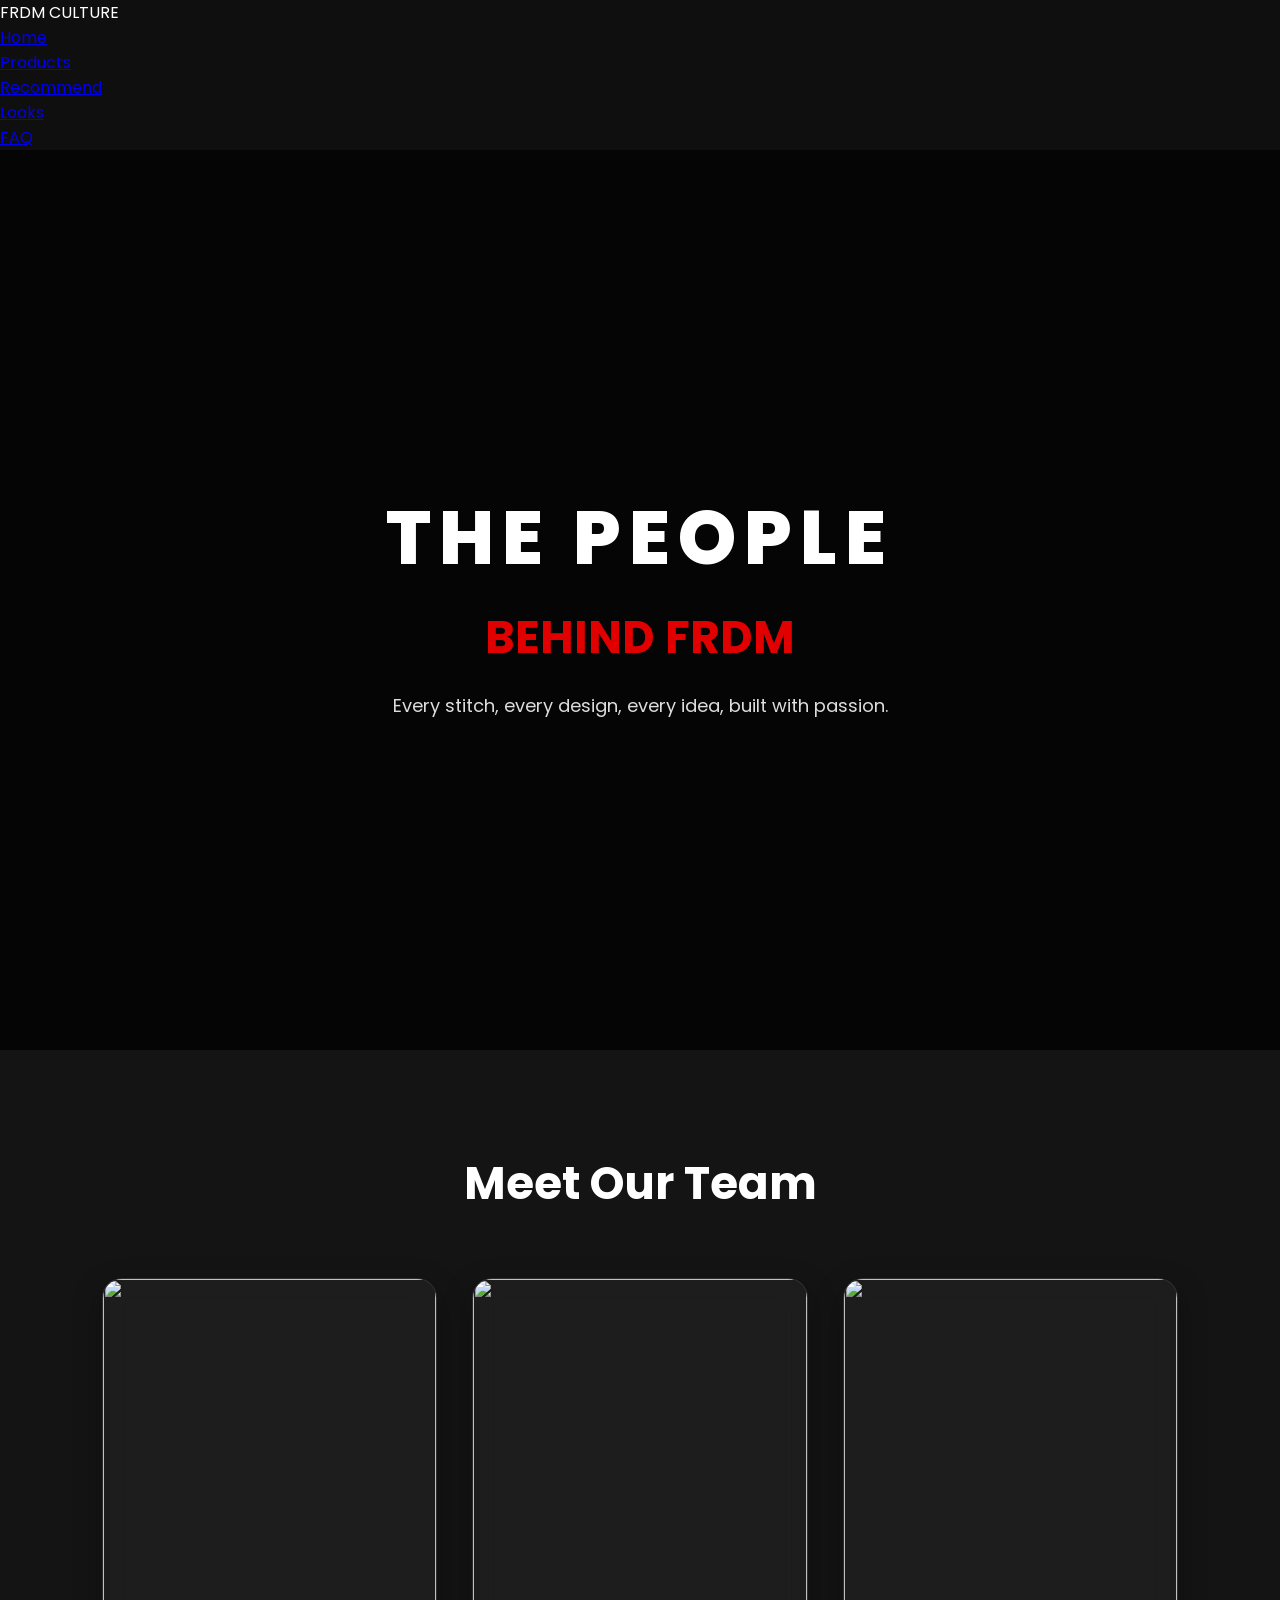
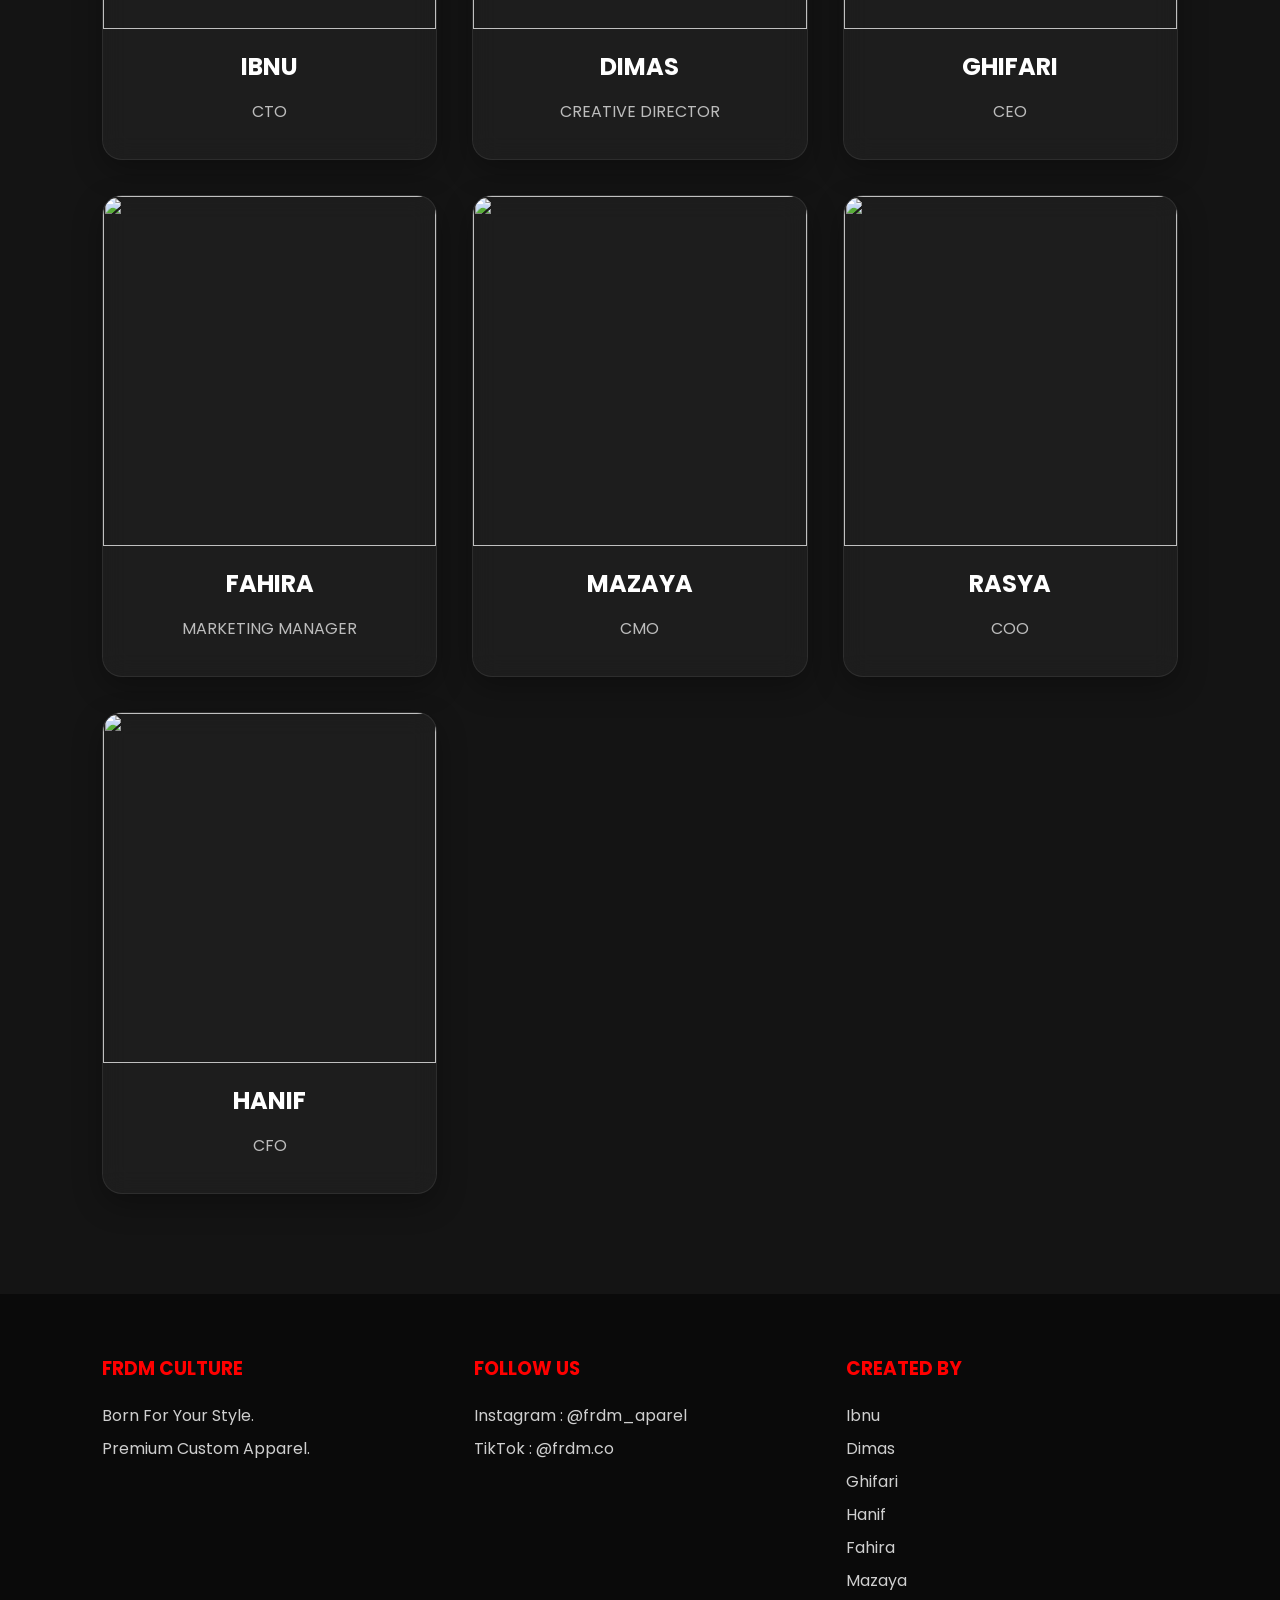
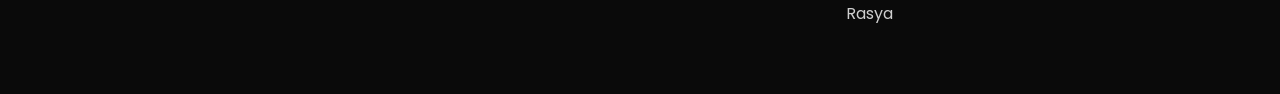
==== credit.html @ 968b696c "Add files via upload" ====
<!DOCTYPE html>
<html lang="en">

<head>

<meta charset="UTF-8">
<meta name="viewport" content="width=device-width, initial-scale=1.0">

<title>Credits | FRDM Culture Apparel</title>

<link rel="stylesheet" href="css/style.css">
<link rel="stylesheet" href="css/credits.css">

<link rel="preconnect" href="https://fonts.googleapis.com">
<link href="https://fonts.googleapis.com/css2?family=Poppins:wght@300;400;500;600;700;800&display=swap" rel="stylesheet">

<link rel="stylesheet"
href="https://cdnjs.cloudflare.com/ajax/libs/font-awesome/6.5.2/css/all.min.css">
<style>
  /* ===========================
   FRDM CREDITS PAGE
=========================== */

*{
margin:0;
padding:0;
box-sizing:border-box;
font-family:'Poppins',sans-serif;
}

body{
background:#0f0f0f;
color:white;
overflow-x:hidden;
}

/* ===========================
 HERO
=========================== */

.credit-hero{
position:relative;
height:100vh;
display:flex;
justify-content:center;
align-items:center;
text-align:center;
overflow:hidden;
}

.hero-video{
position:absolute;
top:0;
left:0;
width:100%;
height:100%;
object-fit:cover;
z-index:-2;
}

.overlay{
position:absolute;
top:0;
left:0;
width:100%;
height:100%;
background:rgba(0,0,0,.65);
z-index:-1;
}

.hero-content{
padding:20px;
}

.hero-content h1{
font-size:75px;
font-weight:800;
letter-spacing:8px;
}

.hero-content h2{
font-size:45px;
color:#e00000;
margin-top:10px;
}

.hero-content p{
margin-top:20px;
font-size:18px;
color:#ddd;
max-width:700px;
}

/* ===========================
 SECTION TITLE
=========================== */

.team-section{
padding:100px 8%;
background:#141414;
}

.section-title{
text-align:center;
font-size:45px;
margin-bottom:60px;
font-weight:700;
}

/* ===========================
 GRID
=========================== */

.team-grid{

display:grid;

grid-template-columns:repeat(auto-fit,minmax(260px,1fr));

gap:35px;

}

/* ===========================
 CARD
=========================== */

.member-card{

background:rgba(255,255,255,.04);

backdrop-filter:blur(12px);

border:1px solid rgba(255,255,255,.08);

border-radius:20px;

overflow:hidden;

transition:.4s;

box-shadow:0 10px 30px rgba(0,0,0,.3);

}

.member-card:hover{

transform:translateY(-12px);

box-shadow:0 0 30px rgba(255,0,0,.45);

}

.thumbnail{

position:relative;

height:350px;

overflow:hidden;

}

.thumbnail img{

width:100%;

height:100%;

object-fit:cover;

transition:.5s;

cursor:pointer;

}



.member-card:hover img{

transform:scale(1.08);

}


.member-card h3{

margin-top:20px;

text-align:center;

font-size:24px;

}

.member-card p{

text-align:center;

margin:15px;

color:#bdbdbd;

padding-bottom:20px;

}

/* ===========================
 MODAL
=========================== */

#videoModal{

position:fixed;

top:0;
left:0;

width:100%;
height:100vh;

background:rgba(0,0,0,.95);

display:none;

justify-content:center;
align-items:center;

z-index:99999;

}

.modal-content{

position:relative;

text-align:center;

}

.close{

position:absolute;

top:-55px;
right:-10px;

font-size:35px;

cursor:pointer;

color:white;

transition:.3s;

}

.close:hover{

color:#ff0000;

}

#memberVideo{

height:85vh;

width:auto;

max-width:95vw;

border-radius:18px;

object-fit:contain;

background:black;

box-shadow:0 0 35px rgba(255,0,0,.35);

}

.member-info{

margin-top:20px;

}

.member-info h2{

font-size:35px;

}

.member-info p{

margin-top:8px;

color:#bdbdbd;

font-size:18px;

}

/* ===========================
 REVEAL
=========================== */

.reveal{

opacity:0;

transform:translateY(80px);

transition:1s;

}

.reveal.active{

opacity:1;

transform:translateY(0);

}

/* ===========================
 FOOTER
=========================== */

.footer{

background:#0a0a0a;

padding:60px 8%;

}

.footer-container{

display:grid;

grid-template-columns:repeat(3,1fr);

gap:40px;

}

.footer-col h3{

margin-bottom:20px;

color:#ff0000;

}

.footer-col p{

margin:8px 0;

color:#cfcfcf;

}

/* ===========================
 RESPONSIVE TABLET
=========================== */

@media(max-width:992px){

.hero-content h1{

font-size:55px;

}

.hero-content h2{

font-size:35px;

}

.section-title{

font-size:35px;

}

.footer-container{

grid-template-columns:1fr 1fr;

}

}

/* ===========================
 RESPONSIVE HP
=========================== */

@media(max-width:768px){

.hero-content h1{

font-size:38px;

letter-spacing:3px;

}

.hero-content h2{

font-size:28px;

}

.hero-content p{

font-size:15px;

}

.team-section{

padding:70px 20px;

}

.team-grid{

grid-template-columns:1fr;

}

.thumbnail{

height:420px;

}

#memberVideo{

height:78vh;

max-width:95vw;

}

.member-info h2{

font-size:28px;

}

.member-info p{

font-size:15px;

}

.footer-container{

grid-template-columns:1fr;

text-align:center;

}

.close{

top:-45px;

right:5px;

}

}
</style>
</head>

<body>

<!-- ================= NAVBAR ================= -->

<nav class="navbar">

<div class="logo">
FRDM CULTURE
</div>

<ul class="nav-links">
<li><a href="home page.html">Home</a></li>
<li><a href="product.html">Products</a></li>
<li><a href="rekomendasi.html">Recommend</a></li>
<li><a href="style-lab.html">Looks</a></li>
<li><a href="FAQ.html">FAQ</a></li>
</ul>

</nav>

<!-- ================= HERO ================= -->

<section class="credit-hero">

<video autoplay muted loop playsinline class="hero-video">

<source src="assets/credits-bg.mp4" type="video/mp4">

</video>

<div class="overlay"></div>

<div class="hero-content">

<h1>THE PEOPLE</h1>

<h2>BEHIND FRDM</h2>

<p>
Every stitch, every design, every idea,
built with passion.
</p>

</div>

</section>

<!-- ================= TEAM ================= -->

<section class="team-section">

<h2 class="section-title">

Meet Our Team

</h2>

<div class="team-grid">

<!-- ================= IBNU ================= -->

<div class="member-card reveal">

    <div class="thumbnail">

        <img class="member-photo"
            src="asset credit/ibnu fot.jpeg"
            data-name="IBNU"
            data-role="Chief Technology Officer"
            data-video="asset credit/ibnu vid.mp4">

    </div>

    <h3>IBNU</h3>

    <p>CTO</p>

</div>

<!-- ================= DIMAS ================= -->

<div class="member-card reveal">

    <div class="thumbnail">

        <img class="member-photo"
            src="asset credit/dimas fot.jpeg"
            data-name="DIMAS"
            data-role="Creative Director"
            data-video="asset credit/dimas vid.mp4">

    </div>

    <h3>DIMAS</h3>

    <p>CREATIVE DIRECTOR</p>

</div>

<!-- ================= GHIFARI ================= -->

<div class="member-card reveal">

    <div class="thumbnail">

        <img class="member-photo"
            src="asset credit/gip fot.jpeg"
            data-name="GHIFARI"
            data-role="Chief Executive Officer"
            data-video="asset credit/gip vid.mp4">

    </div>

    <h3>GHIFARI</h3>

    <p>CEO</p>

</div>

<!-- ================= FAHIRA ================= -->

<div class="member-card reveal">

    <div class="thumbnail">

        <img class="member-photo"
            src="asset credit/fahira fot.jpeg"
            data-name="FAHIRA"
            data-role="Marketing Manager"
            data-video="asset credit/fahira vid.mp4">

    </div>

    <h3>FAHIRA</h3>

    <p>MARKETING MANAGER</p>

</div>

<!-- ================= MAZAYA ================= -->

<div class="member-card reveal">

    <div class="thumbnail">

        <img class="member-photo"
            src="asset credit/aya fot.jpeg"
            data-name="MAZAYA"
            data-role="Chief Marketing Officer"
            data-video="asset credit/aya vid.mp4">

    </div>

    <h3>MAZAYA</h3>

    <p>CMO</p>

</div>

<!-- ================= RASYA ================= -->

<div class="member-card reveal">

    <div class="thumbnail">

        <img class="member-photo"
            src="asset credit/rasya fot.jpeg"
            data-name="RASYA"
            data-role="Chief Operating Officer"
            data-video="asset credit/rasya vid.mp4">

    </div>

    <h3>RASYA</h3>

    <p>COO</p>

</div>

<!-- ================= HANIF ================= -->

<div class="member-card reveal">

    <div class="thumbnail">

        <img class="member-photo"
            src="asset credit/hanif fot.jpeg"
            data-name="HANIF"
            data-role="Chief Financial Officer"
            data-video="asset credit/hanif vid.mp4">

    </div>

    <h3>HANIF</h3>

    <p>CFO</p>

</div>

</div>

</section>

<!-- ================= MODAL VIDEO ================= -->

<div id="videoModal">

    <div class="modal-content">

        <span class="close">
            <i class="fas fa-times"></i>
        </span>

        <video id="memberVideo"
               controls
               playsinline
               webkit-playsinline>

            <source src="" type="video/mp4">

        </video>

        <div class="member-info">

            <h2 id="memberName"></h2>

            <p id="memberRole"></p>

        </div>

    </div>

</div>

<!-- ================= FOOTER ================= -->

<footer class="footer">

<div class="footer-container">

<div class="footer-col">

<h3>FRDM CULTURE</h3>

<p>Born For Your Style.</p>

<p>Premium Custom Apparel.</p>

</div>

<div class="footer-col">

<h3>FOLLOW US</h3>

<p>Instagram : @frdm_aparel</p>

<p>TikTok : @frdm.co</p>

</div>

<div class="footer-col">

<h3>CREATED BY</h3>

<p>Ibnu</p>

<p>Dimas</p>

<p>Ghifari</p>

<p>Hanif</p>

<p>Fahira</p>

<p>Mazaya</p>

<p>Rasya</p>

</div>

</div>

</footer>

<script>
  // ===============================
// FRDM CREDITS JAVASCRIPT
// ===============================

// Ambil semua tombol play
const playButtons=document.querySelectorAll(".member-photo");

// Modal
const modal = document.getElementById("videoModal");

// Video
const video = document.getElementById("memberVideo");

// Source video
const source = video.querySelector("source");

// Nama & Jabatan
const memberName = document.getElementById("memberName");
const memberRole = document.getElementById("memberRole");

// Tombol close
const closeBtn = document.querySelector(".close");


// ===============================
// OPEN VIDEO
// ===============================

playButtons.forEach(button => {

button.addEventListener("click", () => {

const name = button.dataset.name;

const role = button.dataset.role;

const videoPath = button.dataset.video;

// Ganti data

memberName.innerHTML = name;

memberRole.innerHTML = role;

// Ganti video

source.src = videoPath;

video.load();

// Tampilkan modal

modal.style.display = "flex";

// Disable scroll

document.body.style.overflow = "hidden";

// Play video

video.play();

});

});


// ===============================
// CLOSE MODAL
// ===============================

function closeVideo(){

video.pause();

video.currentTime = 0;

modal.style.display = "none";

document.body.style.overflow = "auto";

}

// tombol X

closeBtn.addEventListener("click", closeVideo);


// ===============================
// CLICK OUTSIDE MODAL
// ===============================

modal.addEventListener("click",function(e){

if(e.target===modal){

closeVideo();

}

});


// ===============================
// ESC KEY
// ===============================

document.addEventListener("keydown",function(e){

if(e.key==="Escape"){

closeVideo();

}

});


// ===============================
// AUTO CLOSE SAAT VIDEO SELESAI
// ===============================

video.addEventListener("ended",()=>{

closeVideo();

});


// ===============================
// SCROLL REVEAL ANIMATION
// ===============================

const reveals=document.querySelectorAll(".reveal");

window.addEventListener("scroll",revealCards);

window.addEventListener("load",revealCards);

function revealCards(){

for(let i=0;i<reveals.length;i++){

const windowHeight=window.innerHeight;

const cardTop=reveals[i].getBoundingClientRect().top;

const revealPoint=120;

if(cardTop<windowHeight-revealPoint){

reveals[i].classList.add("active");

}

}

}


</script>

</body>

</html>
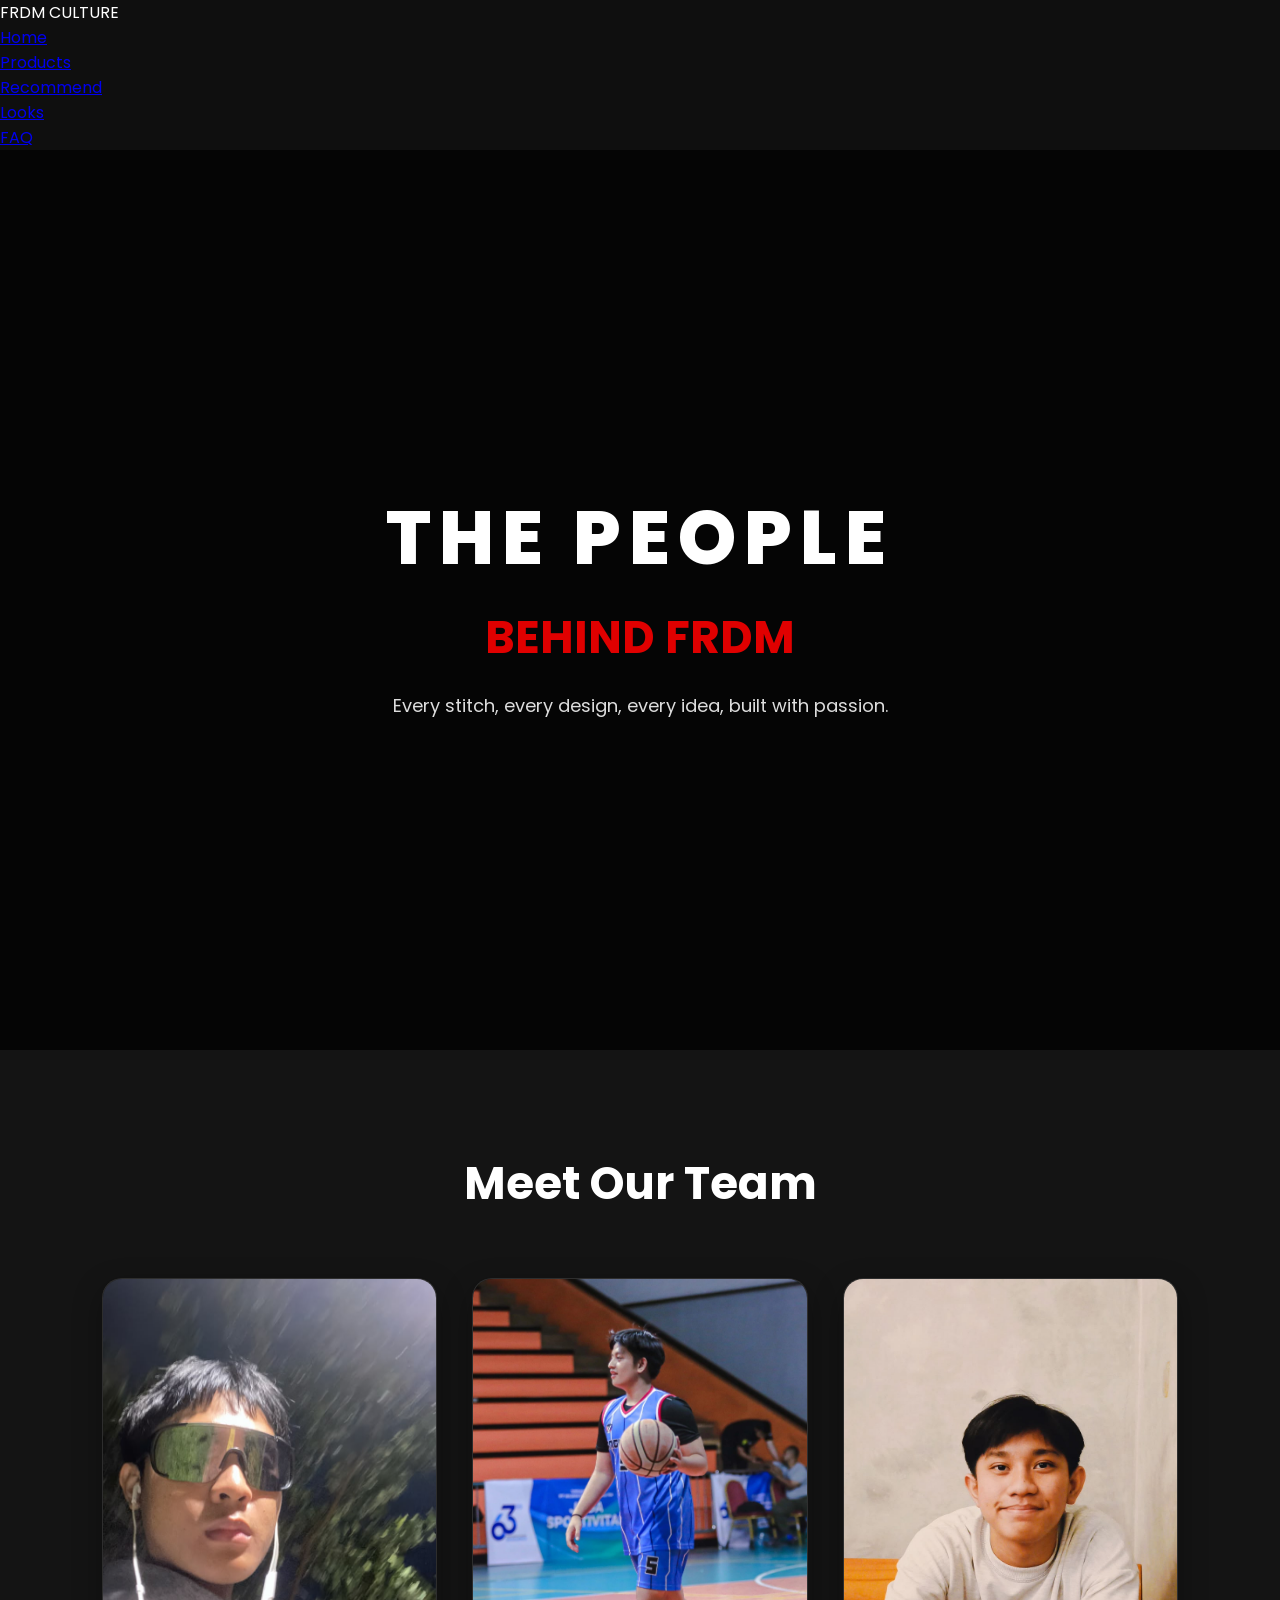
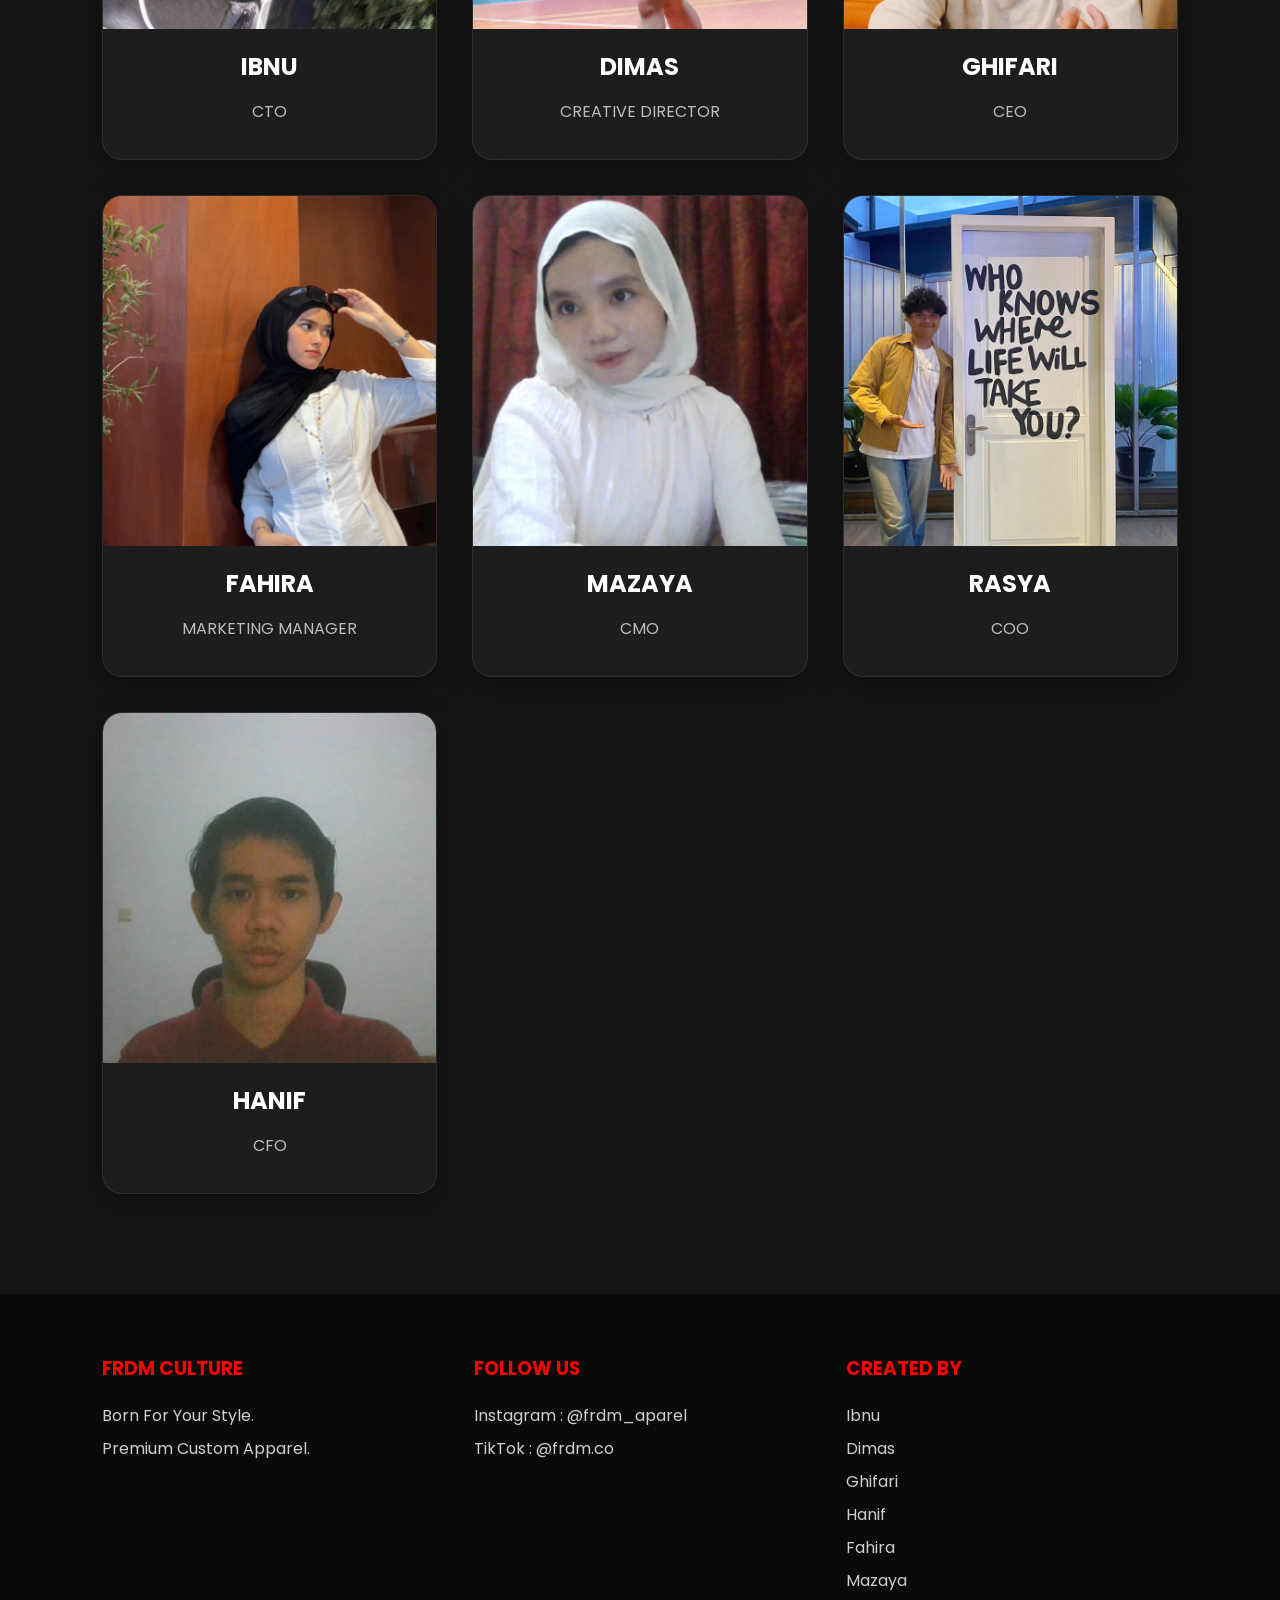
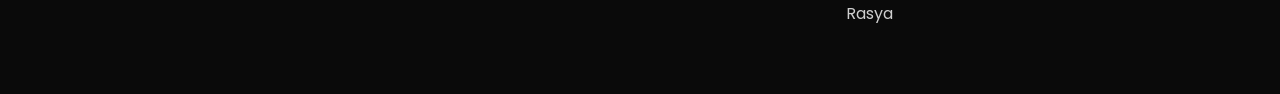
==== commit ea05c4ca: "Update image and video source paths in credit.html" ====
--- a/credit.html
+++ b/credit.html
@@ -489,7 +489,7 @@
 </div>
 
 <ul class="nav-links">
-<li><a href="home page.html">Home</a></li>
+<li><a href="index.html">Home</a></li>
 <li><a href="product.html">Products</a></li>
 <li><a href="rekomendasi.html">Recommend</a></li>
 <li><a href="style-lab.html">Looks</a></li>
@@ -544,10 +544,10 @@
     <div class="thumbnail">
 
         <img class="member-photo"
-            src="asset credit/ibnu fot.jpeg"
+            src="ibnu fot.jpeg"
             data-name="IBNU"
             data-role="Chief Technology Officer"
-            data-video="asset credit/ibnu vid.mp4">
+            data-video="ibnu vid.mp4">
 
     </div>
 
@@ -564,10 +564,10 @@
     <div class="thumbnail">
 
         <img class="member-photo"
-            src="asset credit/dimas fot.jpeg"
+            src="dimas fot.jpeg"
             data-name="DIMAS"
             data-role="Creative Director"
-            data-video="asset credit/dimas vid.mp4">
+            data-video="dimas vid.mp4">
 
     </div>
 
@@ -584,10 +584,10 @@
     <div class="thumbnail">
 
         <img class="member-photo"
-            src="asset credit/gip fot.jpeg"
+            src="gip fot.jpeg"
             data-name="GHIFARI"
             data-role="Chief Executive Officer"
-            data-video="asset credit/gip vid.mp4">
+            data-video="gip vid.mp4">
 
     </div>
 
@@ -604,10 +604,10 @@
     <div class="thumbnail">
 
         <img class="member-photo"
-            src="asset credit/fahira fot.jpeg"
+            src="fahira fot.jpeg"
             data-name="FAHIRA"
             data-role="Marketing Manager"
-            data-video="asset credit/fahira vid.mp4">
+            data-video="fahira vid.mp4">
 
     </div>
 
@@ -624,10 +624,10 @@
     <div class="thumbnail">
 
         <img class="member-photo"
-            src="asset credit/aya fot.jpeg"
+            src="aya fot.jpeg"
             data-name="MAZAYA"
             data-role="Chief Marketing Officer"
-            data-video="asset credit/aya vid.mp4">
+            data-video="aya vid.mp4">
 
     </div>
 
@@ -644,10 +644,10 @@
     <div class="thumbnail">
 
         <img class="member-photo"
-            src="asset credit/rasya fot.jpeg"
+            src="rasya fot.jpeg"
             data-name="RASYA"
             data-role="Chief Operating Officer"
-            data-video="asset credit/rasya vid.mp4">
+            data-video="rasya vid.mp4">
 
     </div>
 
@@ -664,10 +664,10 @@
     <div class="thumbnail">
 
         <img class="member-photo"
-            src="asset credit/hanif fot.jpeg"
+            src="hanif fot.jpeg"
             data-name="HANIF"
             data-role="Chief Financial Officer"
-            data-video="asset credit/hanif vid.mp4">
+            data-video="hanif vid.mp4">
 
     </div>
 
@@ -927,4 +927,4 @@
 
 </body>
 
-</html>+</html>
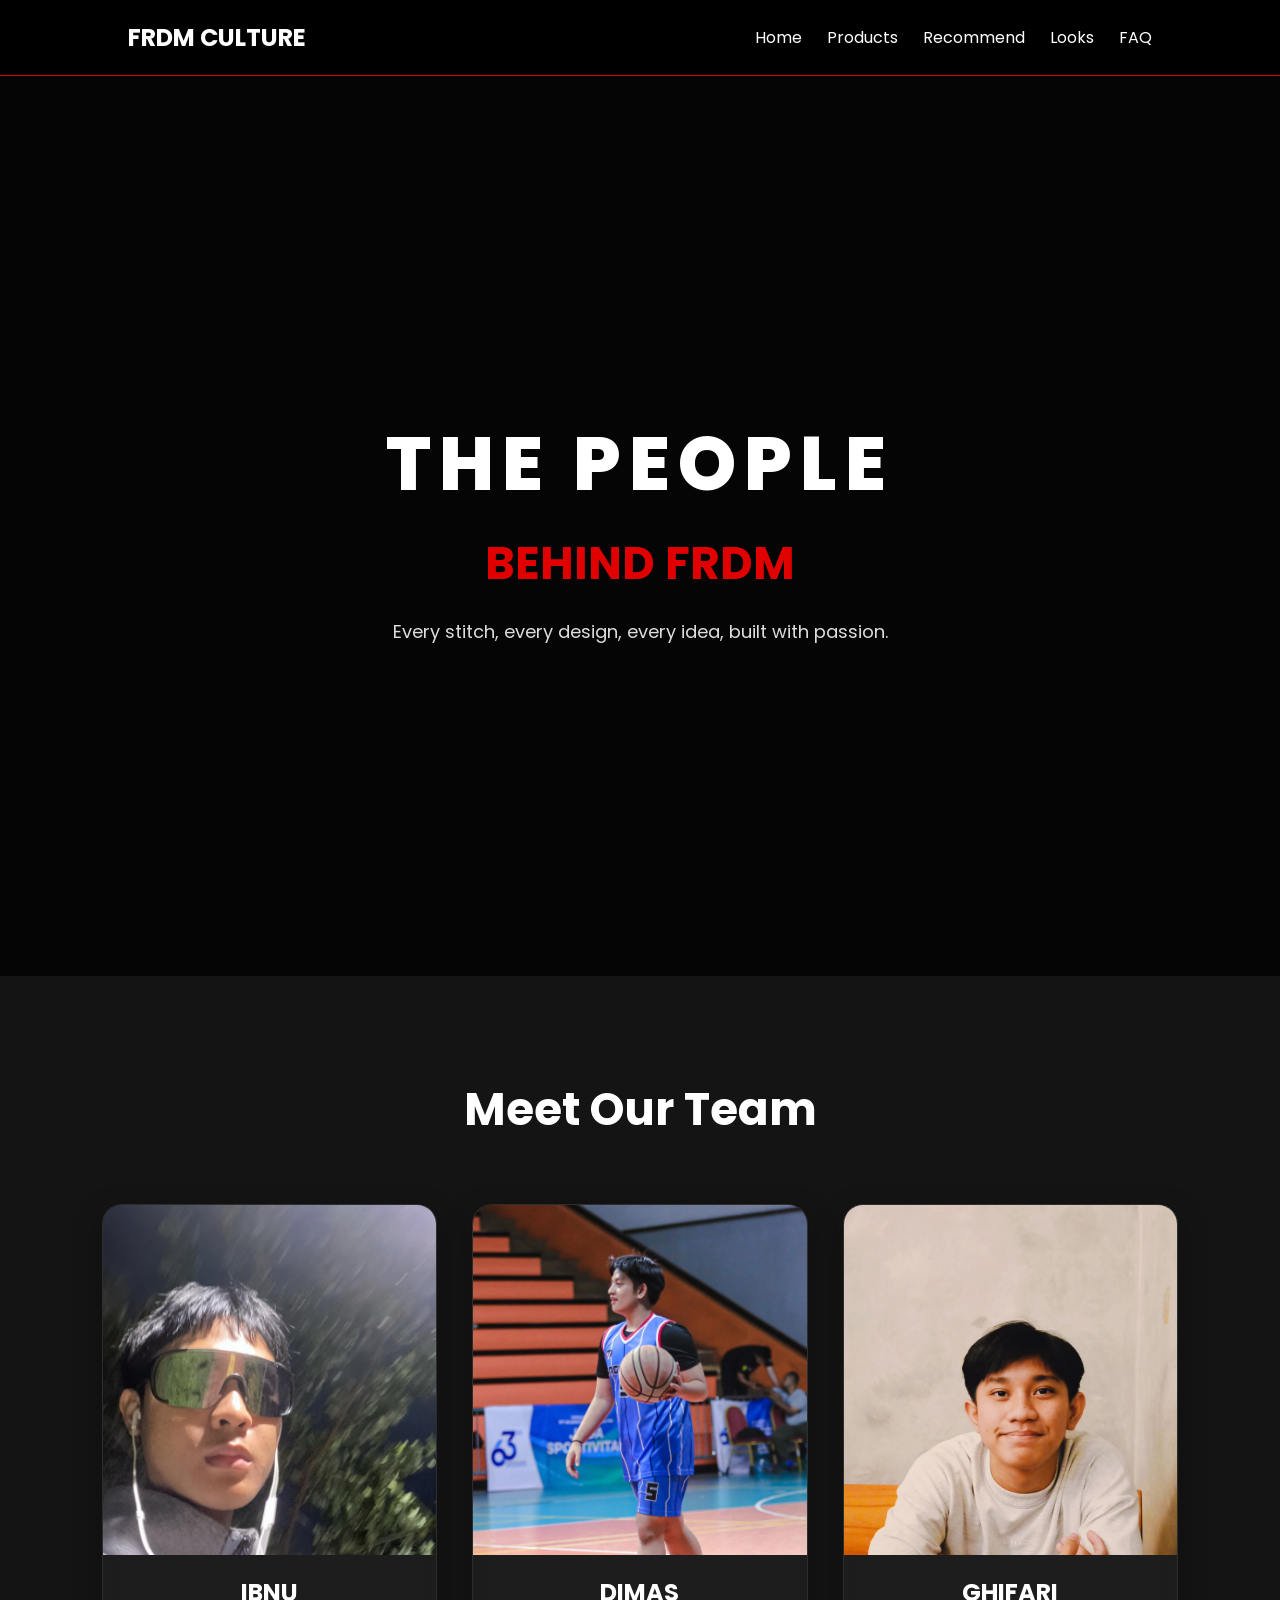
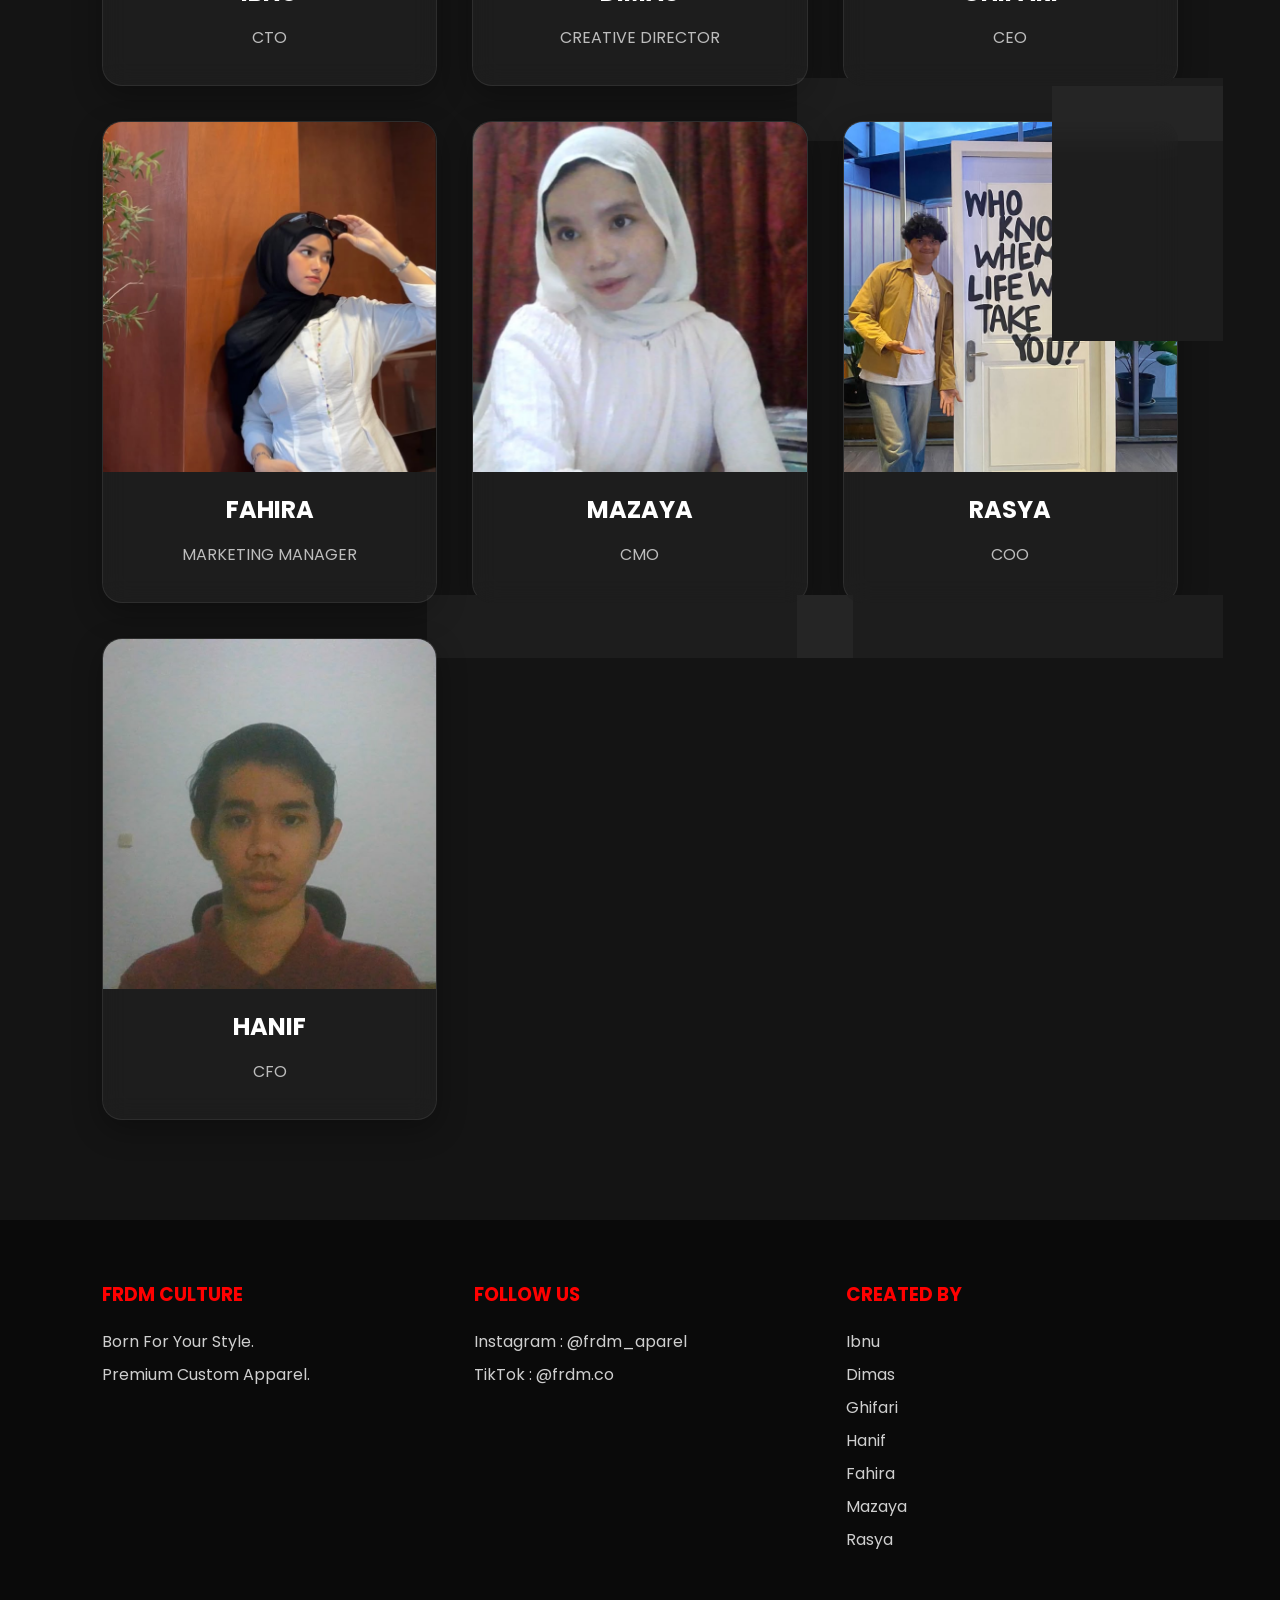
==== commit 66229e91: "Implement sticky navbar with styles Added a sticky navbar with styling and layout." ====
--- a/credit.html
+++ b/credit.html
@@ -57,6 +57,41 @@
 object-fit:cover;
 z-index:-2;
 }
+  .navbar{
+    position: sticky;
+    top: 0;
+
+    z-index: 9999;
+
+    display:flex;
+    justify-content:space-between;
+    align-items:center;
+
+    padding:20px 10%;
+
+    background:#000;
+
+    border-bottom:1px solid #d80505;
+}
+
+
+.logo{
+color:white;
+font-size:24px;
+font-weight:700;
+}
+
+.nav-links{
+display:flex;
+list-style:none;
+gap:25px;
+}
+
+.nav-links a{
+color:white;
+text-decoration:none;
+}
+
 
 .overlay{
 position:absolute;
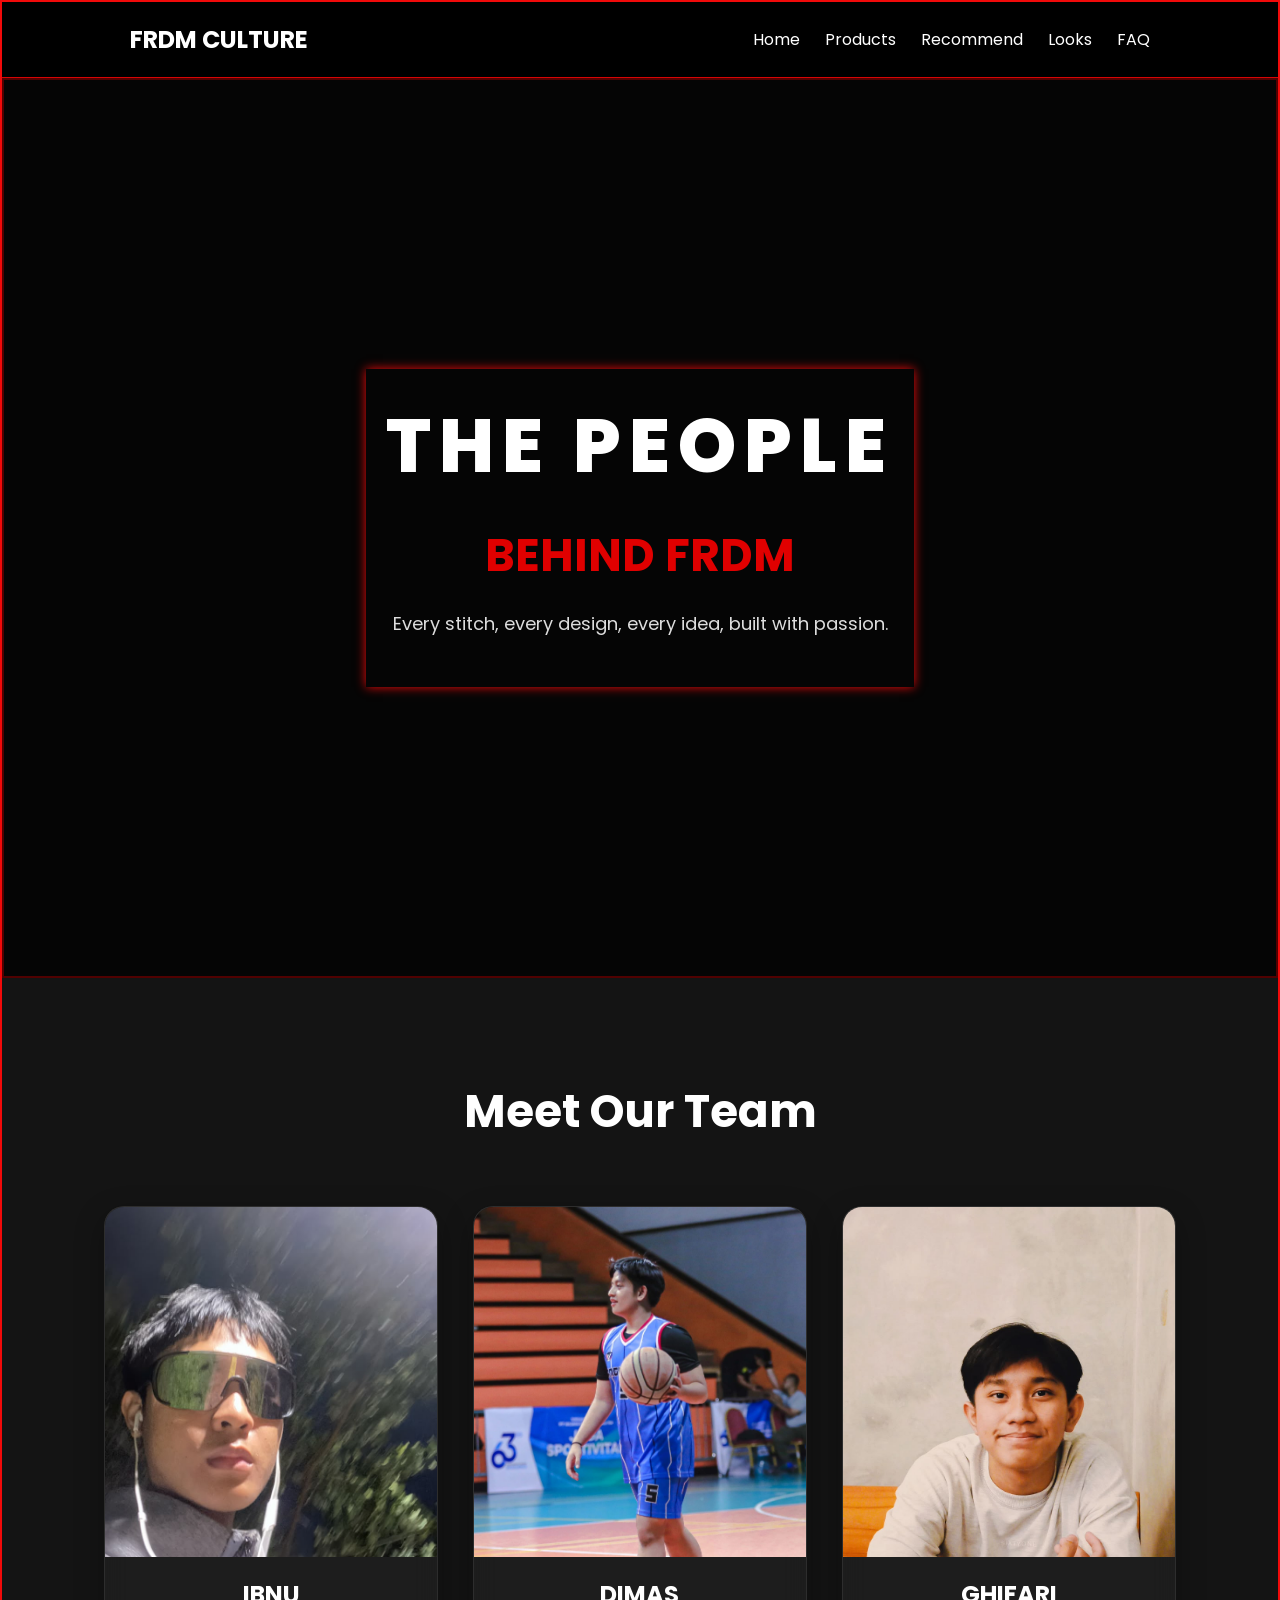
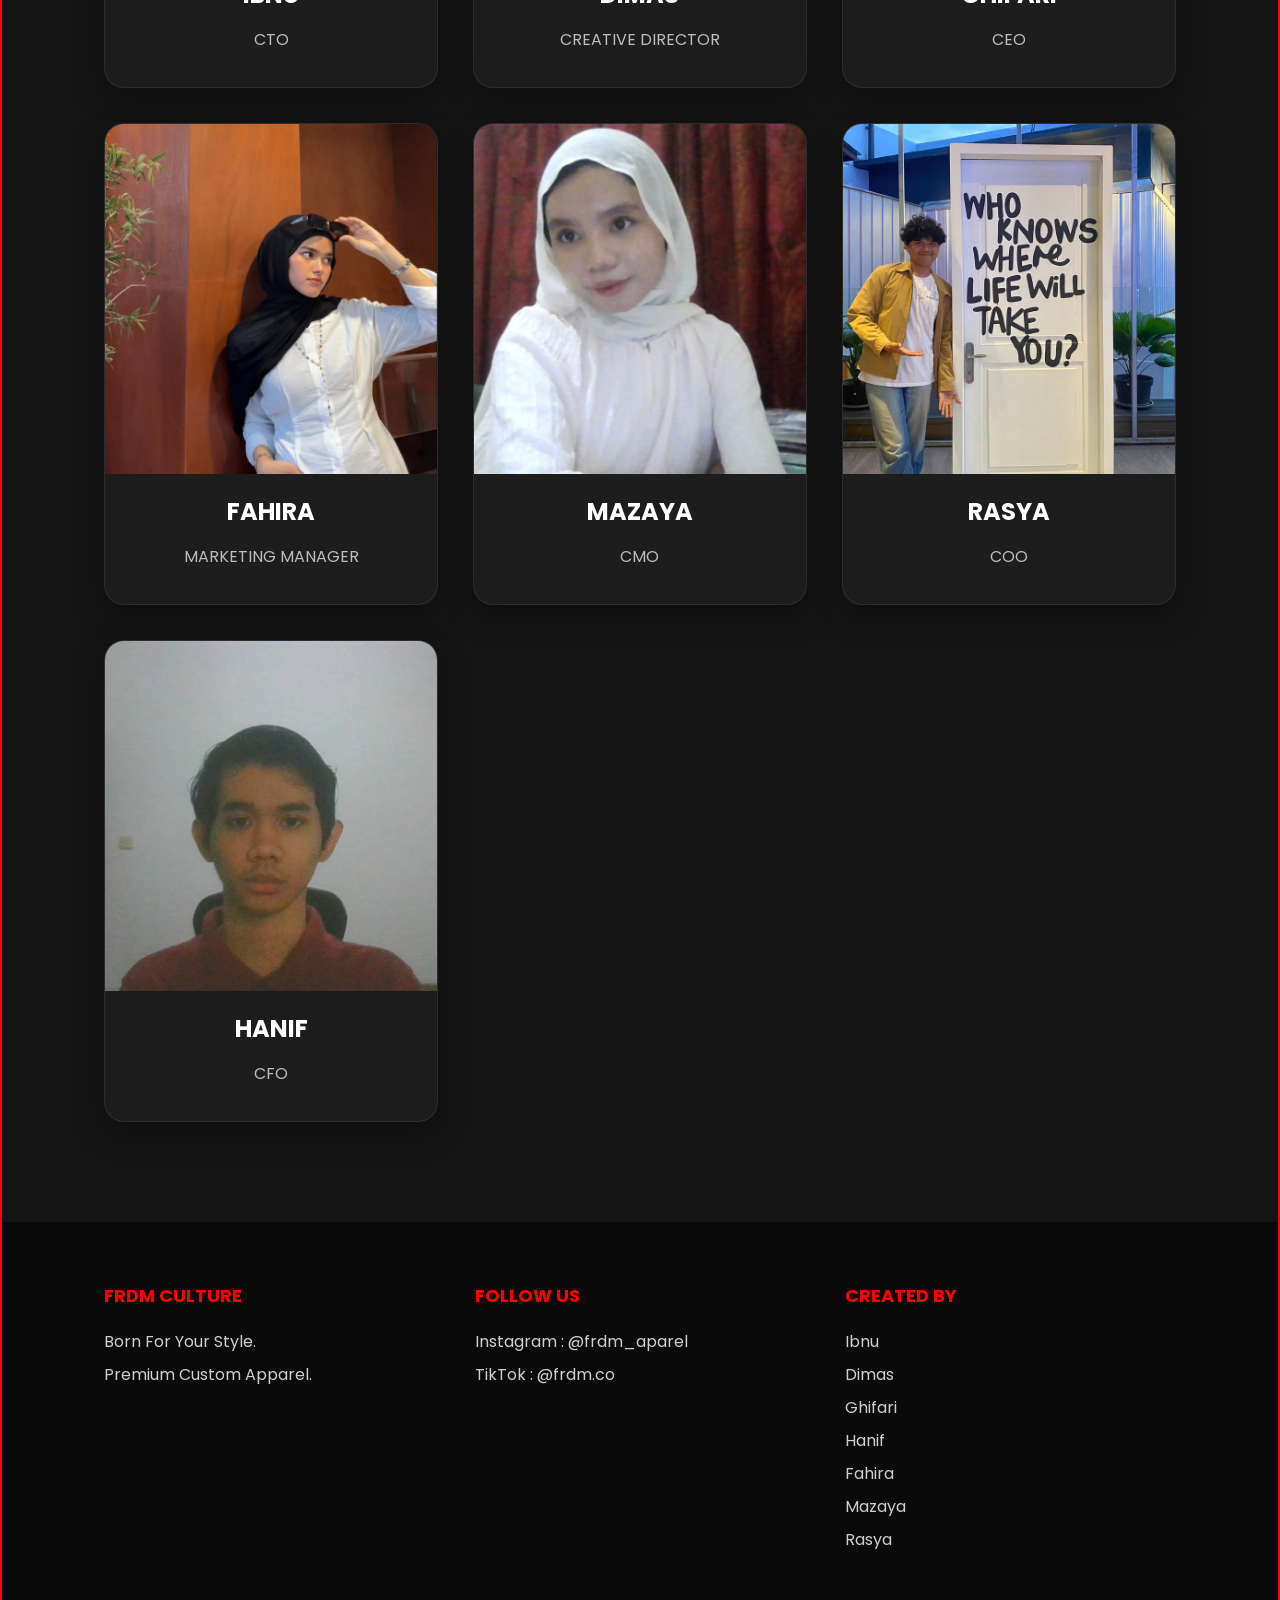
==== commit 4f9a0cf0: "Update stylesheet links in credit.html" ====
--- a/credit.html
+++ b/credit.html
@@ -8,8 +8,8 @@
 
 <title>Credits | FRDM Culture Apparel</title>
 
-<link rel="stylesheet" href="css/style.css">
-<link rel="stylesheet" href="css/credits.css">
+<link rel="stylesheet" href="style.css">
+<link rel="stylesheet" href="credits.css"
 
 <link rel="preconnect" href="https://fonts.googleapis.com">
 <link href="https://fonts.googleapis.com/css2?family=Poppins:wght@300;400;500;600;700;800&display=swap" rel="stylesheet">
--- a/style.css
+++ b/style.css
@@ -0,0 +1,372 @@
+*{
+margin:0;
+padding:0;
+box-sizing:border-box;
+font-family:'Montserrat',Arial, Helvetica, sans-serif;
+}
+#intro-screen{
+    position:fixed;
+    top:0;
+    left:0;
+    width:100%;
+    height:100vh;
+    background:black;
+    z-index:99999;
+
+    display:flex;
+    justify-content:center;
+    align-items:center;
+    transition: opacity 0.5s ease;
+}
+
+#intro-video{
+    width:100%;
+    height:100%;
+    object-fit:contain;
+    backgroun:black;
+}
+
+#enter-btn{
+    position:absolute;
+    bottom:80px;
+
+    padding:15px 35px;
+
+    border:none;
+    background:white;
+    color:black;
+
+    font-weight:bold;
+    cursor:pointer;
+
+    font-size:16px;
+}
+
+
+
+body{
+background:#fff;
+color:#f9f8f8 ;
+border: #f10a0a solid 2px;
+}
+
+.navbar{
+    position: sticky;
+    top: 0;
+
+    z-index: 9999;
+
+    display:flex;
+    justify-content:space-between;
+    align-items:center;
+
+    padding:20px 10%;
+
+    background:#000;
+
+    border-bottom:1px solid #d80505;
+}
+
+.logo{
+color:white;
+font-size:24px;
+font-weight:700;
+}
+
+.nav-links{
+display:flex;
+gap:25px;
+list-style:none;
+}
+
+.nav-links a{
+color:white;
+text-decoration:none;
+}
+
+.hero{
+position:relative;
+
+width:100%;
+
+height:90vh;
+
+overflow:hidden;
+
+display:flex;
+
+justify-content:center;
+
+align-items:center;
+
+padding:0;
+margin:0;
+}
+.hero-video{
+position:absolute;
+
+top:0;
+left:0;
+
+width:100vw;
+height:100%;
+
+object-fit:cover;
+
+z-index:-2;
+border: 2px solid #ea0404;
+}
+
+.hero::before{
+content:"";
+
+position:absolute;
+
+top:0;
+left:0;
+
+width:100%;
+height:100%;
+
+background:rgba(0,0,0,.55);
+
+z-index:-1;
+}
+
+.hero-content{
+max-width:700px;
+color:white;
+text-align:center;
+box-shadow: #f10a0a 0px 0px 10px;
+}
+.hero-content h1{
+font-size:80px;
+font-weight:900;
+letter-spacing:8px;
+text-transform:uppercase;
+margin-bottom:20px;
+}
+
+.hero-content p{
+font-size:18px;
+margin-bottom:30px;
+}
+
+.btn{
+padding:15px 35px;
+background:rgb(255, 0, 0);
+color:black;
+text-decoration:none;
+border-radius:50px;
+font-weight:700;
+transition:.3s;
+box-shadow: #f9f8f8 0px 5px 15px;
+}
+
+.btn:hover{
+background:#ffffff;
+color:rgb(0, 0, 0);
+transform:translateY(-3px);
+}
+.frdm-slider{
+    width:100%;
+    overflow:hidden;
+    background:#1f1f1f;
+    padding:30px 0;
+    border: #d80505 solid 2px;
+}
+
+.slide-track{
+    display:flex;
+    width:calc(350px * 10);
+
+    animation:scroll 25s linear infinite;
+}
+
+.slide-track img{
+    width:350px;
+    height:450px;
+
+    object-fit:cover;
+
+    margin-right:20px;
+
+    border-radius:15px;
+
+    border:2px solid #d80505;
+    box-shadow: #fff 0px 5px 15px;
+}
+
+@keyframes scroll{
+
+    0%{
+        transform:translateX(0);
+    }
+
+    100%{
+        transform:translateX(calc(-350px * 5));
+    }
+
+
+}
+.slide-track img{
+    transition:.4s;
+}
+
+.slide-track img:hover{
+    transform:scale(1.05);
+}
+.categories{
+padding:80px 10%;
+background-color: #2c2b2b;
+}
+
+.categories h2{
+text-align:center;
+margin-bottom:40px;
+}
+
+.category-grid{
+display:grid;
+grid-template-columns:repeat(2,1fr);
+gap:30px;
+}
+
+.card{
+box-shadow:0 5px 20px rgb(255, 254, 254);
+padding:20px;
+border-radius:15px;
+text-align:center;
+border: 2px solid #ea0404;
+}
+
+.card img{
+width:100%;
+height:400px;
+object-fit:cover;
+border-radius:10px;
+}
+
+.recommendation{
+padding:80px 10%;
+background:#2c2b2b;
+}
+
+.recommendation h2{
+text-align:center;
+margin-bottom:40px;
+}
+
+.recommend-grid{
+display:grid;
+grid-template-columns:repeat(3,1fr);
+gap:20px;
+}
+
+.recommend-card{
+background:rgb(45, 44, 44);
+padding:25px;
+border-radius:15px;
+box-shadow:0 5px 15px rgb(241, 241, 241);
+border: 2px solid #ea0404;
+}
+
+.footer{
+    background:#111;
+    color:white;
+    padding:60px 10%;
+}
+
+.footer-container{
+    display:grid;
+    grid-template-columns:repeat(4,1fr);
+    gap:40px;
+}
+
+.footer-col h3{
+    margin-bottom:20px;
+    font-size:18px;
+}
+
+.footer-col a,
+.footer-col p{
+    display:block;
+    color:#ccc;
+    text-decoration:none;
+    margin-bottom:10px;
+}
+
+.footer-col a:hover{
+    color:white;
+}
+
+.footer hr{
+    margin:40px 0 20px;
+    border:1px solid rgba(255,255,255,.1);
+}
+
+.footer-bottom{
+    text-align:center;
+    color:#aaa;
+}
+
+.footer-bottom strong{
+    color:white;
+}@media (max-width: 768px){
+
+    .footer-container{
+        grid-template-columns: repeat(2,1fr);
+        gap: 25px;
+    }
+
+    .footer{
+        padding: 50px 25px;
+    }
+
+    .footer-col{
+        text-align: center;
+    }
+
+    .footer-bottom{
+        font-size: 14px;
+    }
+    .footer-col a,
+.footer-col p{
+    word-break: break-word;
+}
+
+}
+
+@media(max-width:768px){
+
+.hero-content h1{
+font-size:40px;
+}
+
+.category-grid{
+grid-template-columns:1fr;
+}
+
+.recommend-grid{
+grid-template-columns:1fr;
+}
+
+.navbar{
+flex-direction:column;
+gap:15px;
+}
+
+}
+.product-link{
+text-decoration:none;
+color:inherit;
+}
+
+.product-card{
+cursor:pointer;
+transition:0.3s;
+}
+
+.product-card:hover{
+transform:translateY(-5px);
+}
